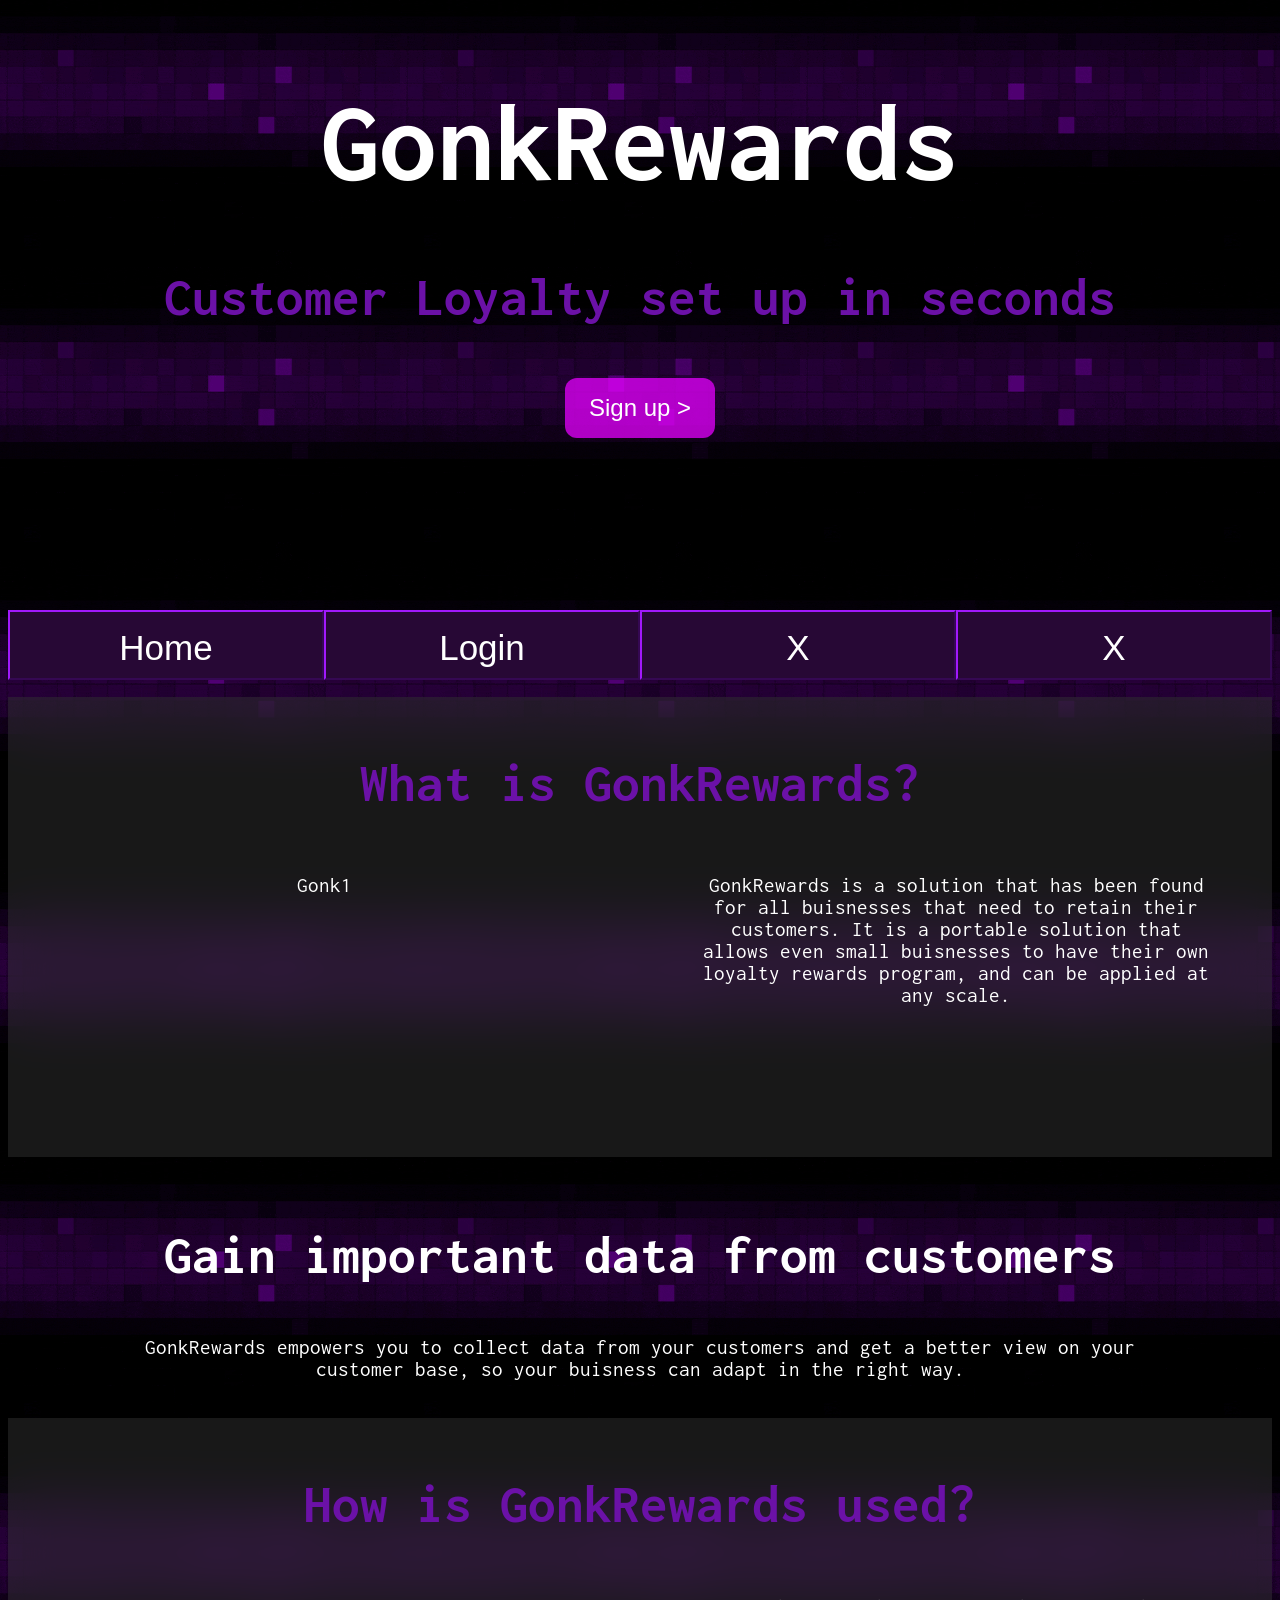
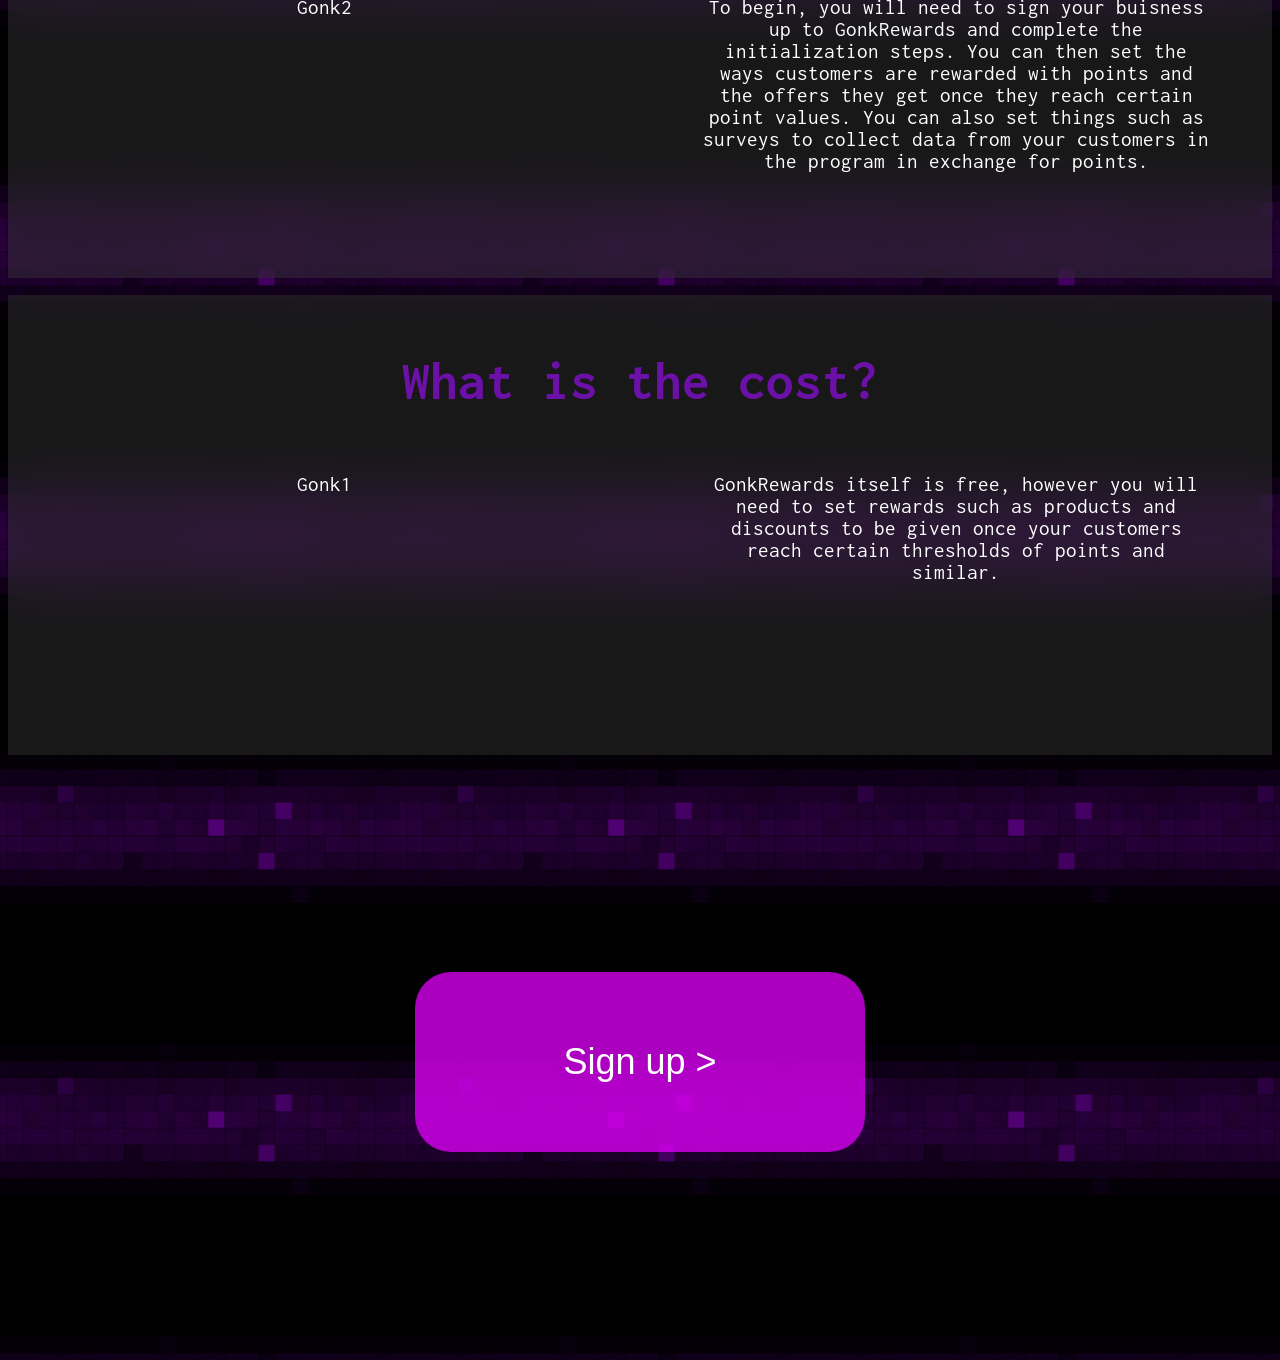
==== index.html @ 816a5f15 "Changed entire website" ====
<!DOCTYPE html>
<html>
<head>
  <link rel="stylesheet" href="enterprise.css">
<link rel="preconnect" href="https://fonts.googleapis.com">
<link rel="preconnect" href="https://fonts.gstatic.com" crossorigin>
<link href="https://fonts.googleapis.com/css2?family=Doto:wght@100..900&family=Inconsolata:wght@200..900&family=Sixtyfour&display=swap" rel="stylesheet">

</head>
<body>
    <div class="fixed titlecont" id="titlebox">
        <h1 class="title big">GonkRewards</h1>
        <h3 class="title medium purpur">Customer Loyalty set up in seconds</h3>
        <div class="buttoncon">
            <button class="title bigbutton" onclick="window.open('./login.html', '_self')">Sign up ></button>
        </div>
    </div>
    <br>
    <div class="navbar">
        <button class="navitem" onclick="window.open('./index.html', '_self')">Home</button>
        <button class="navitem" onclick="window.open('./login.html', '_self')">Login</button>
        <button class="navitem">X</button>
        <button class="navitem">X</button>
    </div>
    <br>
    <div class="fixed bgb ripplespace infront">
        <h3 class="othertitle medium purpur">What is GonkRewards?</h3>
        <div class="flex">
            <div class="halfcon">Gonk1</div>
            <div class="halfcon">GonkRewards is a solution that has been found for all buisnesses that need to retain their customers. It is
                a portable solution that allows even small buisnesses to have their own loyalty rewards program, and can be applied at any scale.
            </div>
        </div>
    </div>
    <br>
    <h3 class="othertitle medium white">Gain important data from customers</h3>
    <p class="center generictext">GonkRewards empowers you to collect data from your customers and get a better view on your customer base, so
        your buisness can adapt in the right way.
    </p>
    <br>
    <div class="fixed bgb ripplespace">
        <h3 class="othertitle medium purpur">How is GonkRewards used?</h3>
        <div class="flex">
            <div class="halfcon">Gonk2</div>
            <div class="halfcon">To begin, you will need to sign your buisness up to GonkRewards and complete the initialization steps.
                You can then set the ways customers are rewarded with points and the offers they get once they reach certain point values.
                You can also set things such as surveys to collect data from your customers in the program in exchange for points.
            </div>
        </div>
    </div>
    <br>
    <div class="fixed bgb ripplespace">
        <h3 class="othertitle medium purpur">What is the cost?</h3>
        <div class="flex">
            <div class="halfcon">Gonk1</div>
            <div class="halfcon">GonkRewards itself is free, however you will need to set rewards such as products and discounts to be given once
                your customers reach certain thresholds of points and similar.
            </div>
        </div>
    </div>
    <br>
    <div class="bigbreak"></div>
    <div class="buttoncon">
        <button class="bigfatbutton" onclick="window.open('./login.html', '_self')">Sign up ></button>
    </div>
    <div class="bigbreak"></div>
</body>
</html>
---- enterprise.css ----
body{
    background-image: url("background.gif");
    background-repeat: repeat;
    color: white;
    font-family: "Inconsolata";
    overflow-x: hidden;
}


.bigback{
    background-size: 100%
}

.purpur {
    color:#6b11a7;
}

.center{
    text-align: center;
}

.infront{
    z-index: 998;
    position:relative;
}

.generictext{
    font-size:21px;
    color:white;
    margin-left: 90px;
    margin-right: 90px;
}

.big{
    font-size: 115px;
    line-height: 0.9;
}

.bigbreak{
    height:200px;
}

.mediumbreak{
    height:100px;
}

.medium{
    font-size:55px;
    line-height:0.95;
}

.medium-small{
    font-size:25px;
    line-height:0.95;
}

.othertitle{
    text-align: center;
}

.white{
    color: white;
}

.loginthing{
    padding: 12px;
    margin: 8px 0;
    display: inline-block;
    border: 1px solid #8c00ff;
    border-radius: 4px;
    color:white;
    text-align: center;
    background-color:#000000;
    font-size: 20px;
    box-sizing: border-box;
    width: 80%;
}

.managething{
    padding: 12px;
    margin: 8px 0;
    display: inline-block;
    border: 1px solid #8c00ff;
    border-radius: 4px;
    color:white;
    text-align: center;
    background-color:#000000;
    font-size: 16px;
    box-sizing: border-box;
    width: 100%;
}

.title{
    position: relative;
    text-align: center;
    animation-name: displayleft, bob;
    animation-duration: 2.5s, 5s;
    animation-iteration-count: 1, infinite;
    animation-timing-function: ease-in-out;
    animation-delay: 0s, 2.6s;
    z-index:1;
}

.absolutewawawa{
    height:70px;
    width:100%;
    top:0;
    z-index:999;
    position:fixed;
    background-color:rgb(55, 12, 75);
}

.logincont{
    height:700px;
    border-radius:30px;
    padding-left:0%;
    padding-right:0%;
    padding-top:5px;
    padding-bottom:5px;
    margin: auto;
    background-color: rgba(128,128,128,0.3);
    backdrop-filter:blur(24px);
    width:50%;
}

.centeredtext{
    text-align: center;
    z-index:1;
}

.bob {
  position: relative;
  animation-name: bob; 
  animation-duration: 5s; 
  animation-iteration-count: infinite; 
  animation-timing-function: ease-in-out;
  animation-delay: 2.6s;
}

.buttoncon{
    margin:auto;
    text-align:center;
}

.halfcon{
    float:left;
    width:50%;
    padding-top:10px;
    padding-bottom:10px;
    text-align:center;
    font-size:21px;
    margin-left:60px;
    margin-right:60px;
}

.rewleftcon{
    float:left;
    width:24%;
    padding-top:1px;
    padding-bottom:1px;
    text-align:center;
    font-size:21px;
    margin-left:1%;
    margin-right:1%;
    background-color:black;
}
.rewmidcon{
    float:left;
    width:50%;
    padding-top:1px;
    padding-bottom:1px;
    text-align:center;
    font-size:21px;
    margin-left:1%;
    margin-right:1%;
    background-color:black;
}
.rewrightcon{
    float:left;
    width:20%;
    padding-top:1px;
    padding-bottom:1px;
    text-align:center;
    font-size:21px;
    margin-left:1%;
    margin-right:1%;
    background-color:black;
}

.flex{
    display:flex;
}

.flexibleContent {
    width: max-content; 
    height: auto; 
}

.bigbutton{
    background-color: #e600ffbe;
    border: none;
    text-align: center;
    color: white;
    display: inline-block;
    border-radius: 12px;
    width:150px;
    height:60px;
    font-size:24px;
    cursor: pointer;
    text-decoration: none;
}

.bigfatbutton{
    background-color: #e600ffbe;
    border: none;
    text-align: center;
    color: white;
    display: inline-block;
    border-radius: 36px;
    width:450px;
    height:180px;
    font-size:36px;
    cursor: pointer;
    text-decoration: none;
}

.navbar{
    height:70px;
    width:100%;
    top:0;
    z-index:999;
    position:sticky;
    background-color:rgb(55, 12, 75);
}

.navitem{
    height:70px;
    line-height:70px;
    width:25%;
    border-color:#6b11a7;
    cursor: pointer;
    color: white;
    float:left;
    font-size:35px;
    text-align:center;
    background-color:rgb(39, 8, 53);
}

.navitem:hover{
    background-color:rgb(60, 12, 75);
    box-shadow: 0 10px 16px 0 rgba(104, 8, 117, 0.6);
}

.fixed{
    height:450px;
    padding-left:0%;
    padding-right:0%;
    padding-top:5px;
    padding-bottom:5px;
    border-radius: 0px;
    margin: auto;
    /*background-color:red;*/
    width:100%;
}

.bgb{
    background-color: black;

}

.ripplespace{
    background-color: rgba(60,60,60,0.4);
    backdrop-filter:blur(24px);
}

.bigwbutton{
    background-color: rgb(255, 255, 255);
    border: none;
    text-align: center;
    color: rgb(0, 0, 0);
    display: inline-block;
    border-radius: 12px;
    width:150px;
    height:60px;
    font-size:24px;
    cursor: pointer;
    text-decoration: none;
}

@keyframes bob { /* keyframs for animation */
  0%   {left:0px; top:0px;} /* at the start, left 0px, top 0px */
  50%  {left:0px; top:40px;} /* 50% in, top 40px */
  100% {left:0px; top:0px;} /* completed, left 0px, top 0px */
}

.titlecont {
    z-index:-5;
}

#titlebox{
    padding-bottom: 130px;
}

@keyframes displayleft {
  0%   {left:0px; top:900px; opacity:0;}
  100%  {left:0px; top:0px; opacity:1;}
}

::-webkit-scrollbar {
  width: 10px;
  border-radius: 2px;
}

::-webkit-scrollbar-track {
  background: #000000;
}

::-webkit-scrollbar-thumb {
  background: #a620ff;  
}

::-webkit-scrollbar-thumb:hover {
  background: rgb(89, 0, 255);   
}
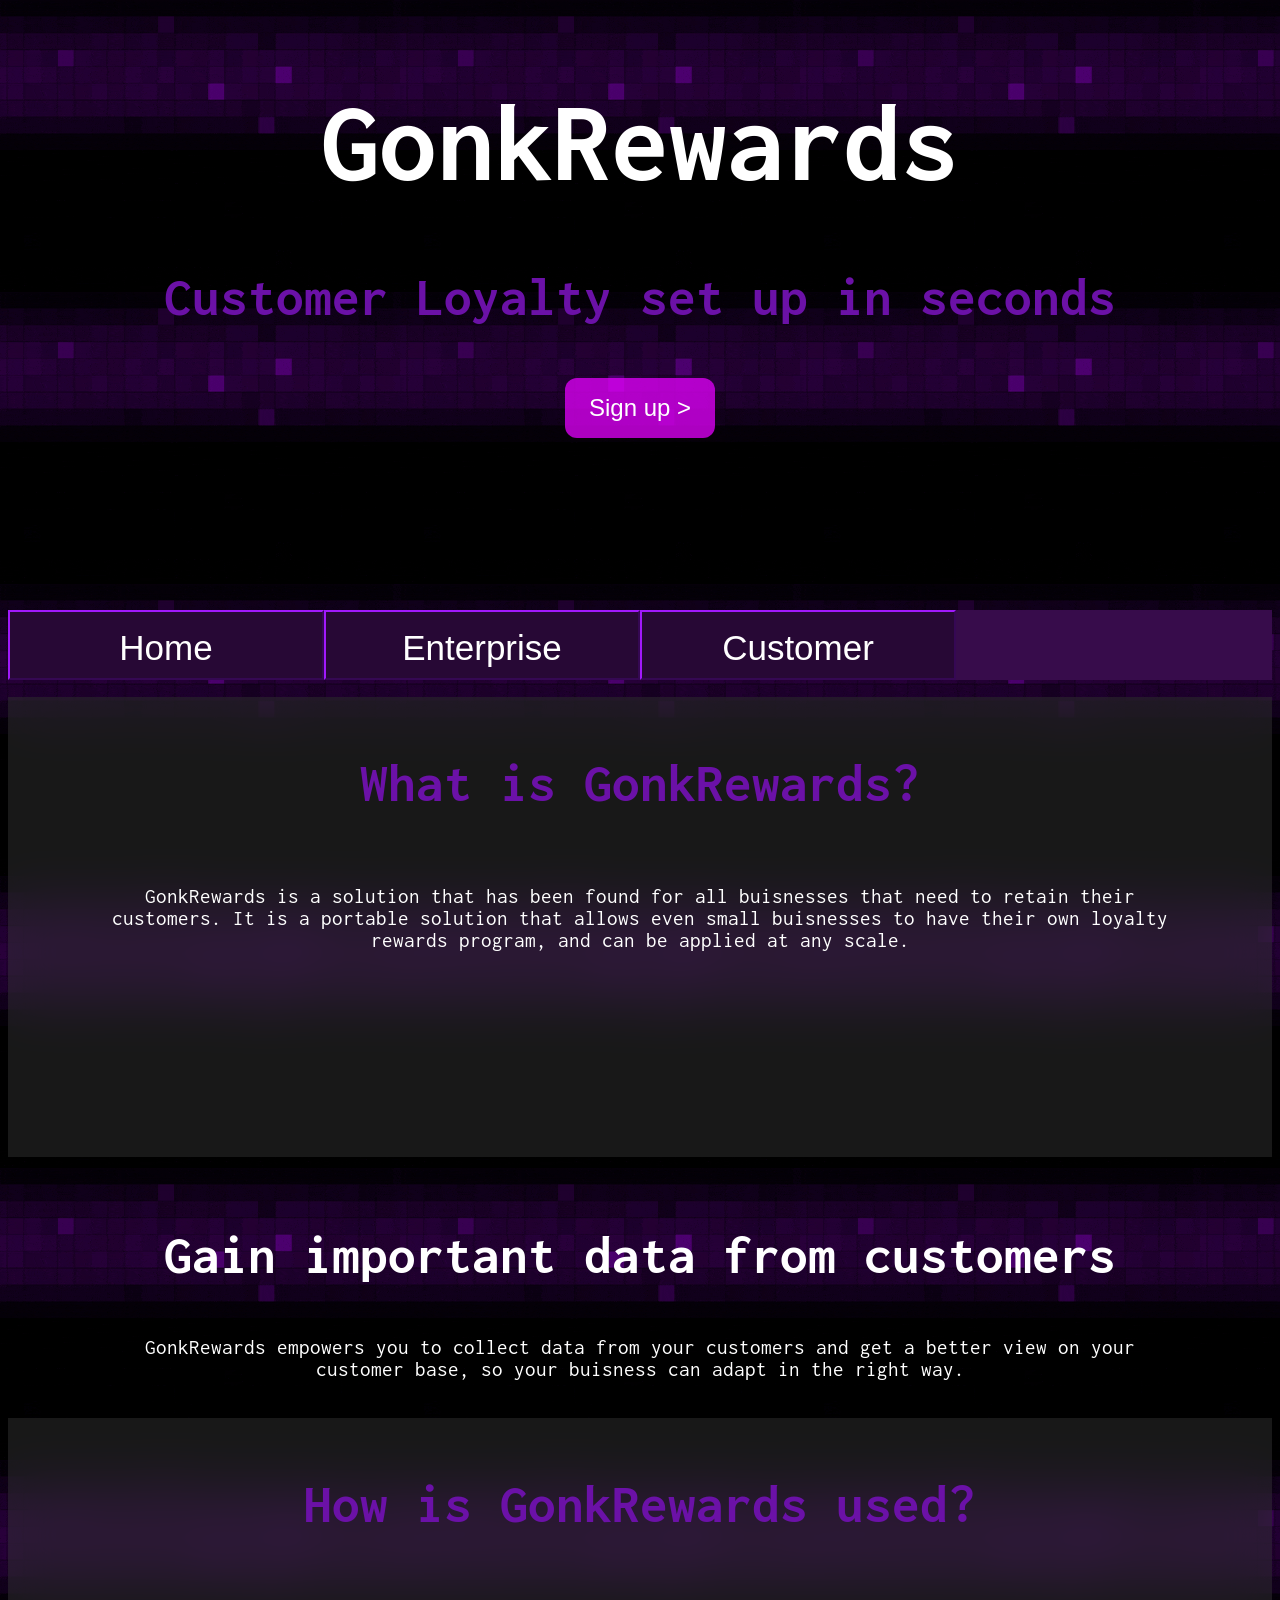
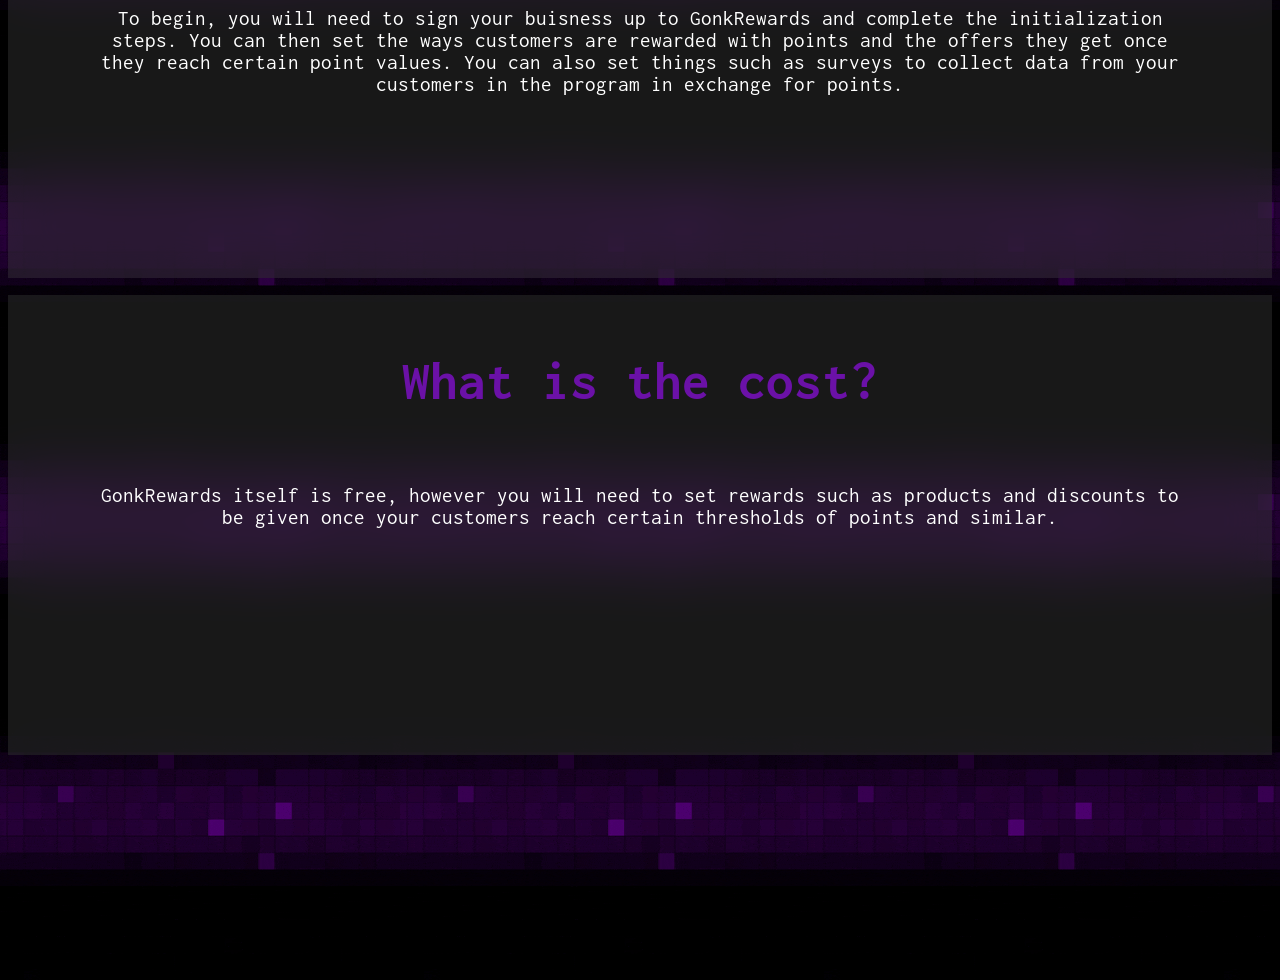
==== commit 80d6c75c: "Went ham, forgot to comit, now everything is differet, or at least 14/14 files" ====
--- a/index.html
+++ b/index.html
@@ -18,18 +18,16 @@
     <br>
     <div class="navbar">
         <button class="navitem" onclick="window.open('./index.html', '_self')">Home</button>
-        <button class="navitem" onclick="window.open('./login.html', '_self')">Login</button>
-        <button class="navitem">X</button>
-        <button class="navitem">X</button>
+        <button class="navitem" onclick="window.open('./login.html', '_self')">Enterprise</button>
+        <button class="navitem" onclick="window.open('./login-customer.html', '_self')">Customer</button>
     </div>
     <br>
     <div class="fixed bgb ripplespace infront">
         <h3 class="othertitle medium purpur">What is GonkRewards?</h3>
         <div class="flex">
-            <div class="halfcon">Gonk1</div>
-            <div class="halfcon">GonkRewards is a solution that has been found for all buisnesses that need to retain their customers. It is
+            <p class="center generictext">GonkRewards is a solution that has been found for all buisnesses that need to retain their customers. It is
                 a portable solution that allows even small buisnesses to have their own loyalty rewards program, and can be applied at any scale.
-            </div>
+            </p>
         </div>
     </div>
     <br>
@@ -41,28 +39,22 @@
     <div class="fixed bgb ripplespace">
         <h3 class="othertitle medium purpur">How is GonkRewards used?</h3>
         <div class="flex">
-            <div class="halfcon">Gonk2</div>
-            <div class="halfcon">To begin, you will need to sign your buisness up to GonkRewards and complete the initialization steps.
+            <p class="center generictext">To begin, you will need to sign your buisness up to GonkRewards and complete the initialization steps.
                 You can then set the ways customers are rewarded with points and the offers they get once they reach certain point values.
                 You can also set things such as surveys to collect data from your customers in the program in exchange for points.
-            </div>
+            </p>
         </div>
     </div>
     <br>
     <div class="fixed bgb ripplespace">
         <h3 class="othertitle medium purpur">What is the cost?</h3>
         <div class="flex">
-            <div class="halfcon">Gonk1</div>
-            <div class="halfcon">GonkRewards itself is free, however you will need to set rewards such as products and discounts to be given once
+            <p class="center generictext">GonkRewards itself is free, however you will need to set rewards such as products and discounts to be given once
                 your customers reach certain thresholds of points and similar.
-            </div>
+            </p>
         </div>
     </div>
     <br>
     <div class="bigbreak"></div>
-    <div class="buttoncon">
-        <button class="bigfatbutton" onclick="window.open('./login.html', '_self')">Sign up ></button>
-    </div>
-    <div class="bigbreak"></div>
 </body>
 </html>
--- a/enterprise.css
+++ b/enterprise.css
@@ -54,8 +54,15 @@
     line-height:0.95;
 }
 
+.medium-smallish{
+    font-size:35px;
+    line-height:0.95;
+}
+
 .othertitle{
     text-align: center;
+    display: block;
+    float: none;
 }
 
 .white{
@@ -88,6 +95,32 @@
     font-size: 16px;
     box-sizing: border-box;
     width: 100%;
+}
+
+.textclaimthing{
+    display: inline-block;
+    border: 1px solid #8c00ff;
+    color:white;
+    text-align: center;
+    background-color:#000000;
+    font-size: 16px;
+    box-sizing: border-box;
+    width: 100%;
+    height: 60px;
+}
+
+.idbox{
+    padding: 12px;
+    margin: 8px 0;
+    display: inline-block;
+    border: 1px solid #8c00ff;
+    border-radius: 4px;
+    color:white;
+    text-align: center;
+    background-color:#000000;
+    font-size: 20px;
+    box-sizing: border-box;
+    width: 60%;
 }
 
 .title{
@@ -153,38 +186,51 @@
     margin-right:60px;
 }
 
-.rewleftcon{
-    float:left;
-    width:24%;
-    padding-top:1px;
-    padding-bottom:1px;
-    text-align:center;
-    font-size:21px;
-    margin-left:1%;
-    margin-right:1%;
-    background-color:black;
-}
-.rewmidcon{
-    float:left;
-    width:50%;
-    padding-top:1px;
-    padding-bottom:1px;
-    text-align:center;
-    font-size:21px;
-    margin-left:1%;
-    margin-right:1%;
-    background-color:black;
-}
-.rewrightcon{
-    float:left;
-    width:20%;
-    padding-top:1px;
-    padding-bottom:1px;
-    text-align:center;
-    font-size:21px;
-    margin-left:1%;
-    margin-right:1%;
-    background-color:black;
+.row-wrapper {
+    display: flex;
+    flex-direction: row;
+    width: 100%;
+    align-items: center;
+    justify-content: space-between;
+    box-sizing: border-box;
+    padding: 5px 20px;
+}
+
+.rewleftcon {
+    box-sizing: border-box;
+    width: 24%;
+    text-align: center;
+    font-size: 21px;
+}
+
+.rewmidcon {
+    box-sizing: border-box;
+    width: 50%;
+    text-align: center;
+    font-size: 21px;
+}
+
+.rewrightcon {
+    box-sizing: border-box;
+    width: 24%;
+    text-align: center;
+    font-size: 21px;
+}
+
+table {
+    width: 100%;
+    border-collapse: collapse; 
+    margin-top: 8px;
+}
+
+th, td { 
+    padding: 12px;
+    text-align: left;
+    border-bottom: 1px solid #ddd;
+}
+
+th {
+    font-weight: bold;
 }
 
 .flex{
@@ -208,6 +254,21 @@
     font-size:24px;
     cursor: pointer;
     text-decoration: none;
+}
+
+.claimbutton {
+    background-color: #e600ffbe;
+    border: none;
+    text-align: center;
+    color: white;
+    display: inline-block;
+    border-radius: 12px;
+    width: 100%;
+    height: 60px;
+    font-size: 24px;
+    cursor: pointer;
+    text-decoration: none;
+    box-sizing: border-box;
 }
 
 .bigfatbutton{
@@ -263,6 +324,17 @@
     width:100%;
 }
 
+.notfixed{
+    padding-left:0%;
+    padding-right:0%;
+    padding-top:5px;
+    padding-bottom:5px;
+    border-radius: 0px;
+    margin: auto;
+    /*background-color:red;*/
+    width:100%;
+}
+
 .bgb{
     background-color: black;
 
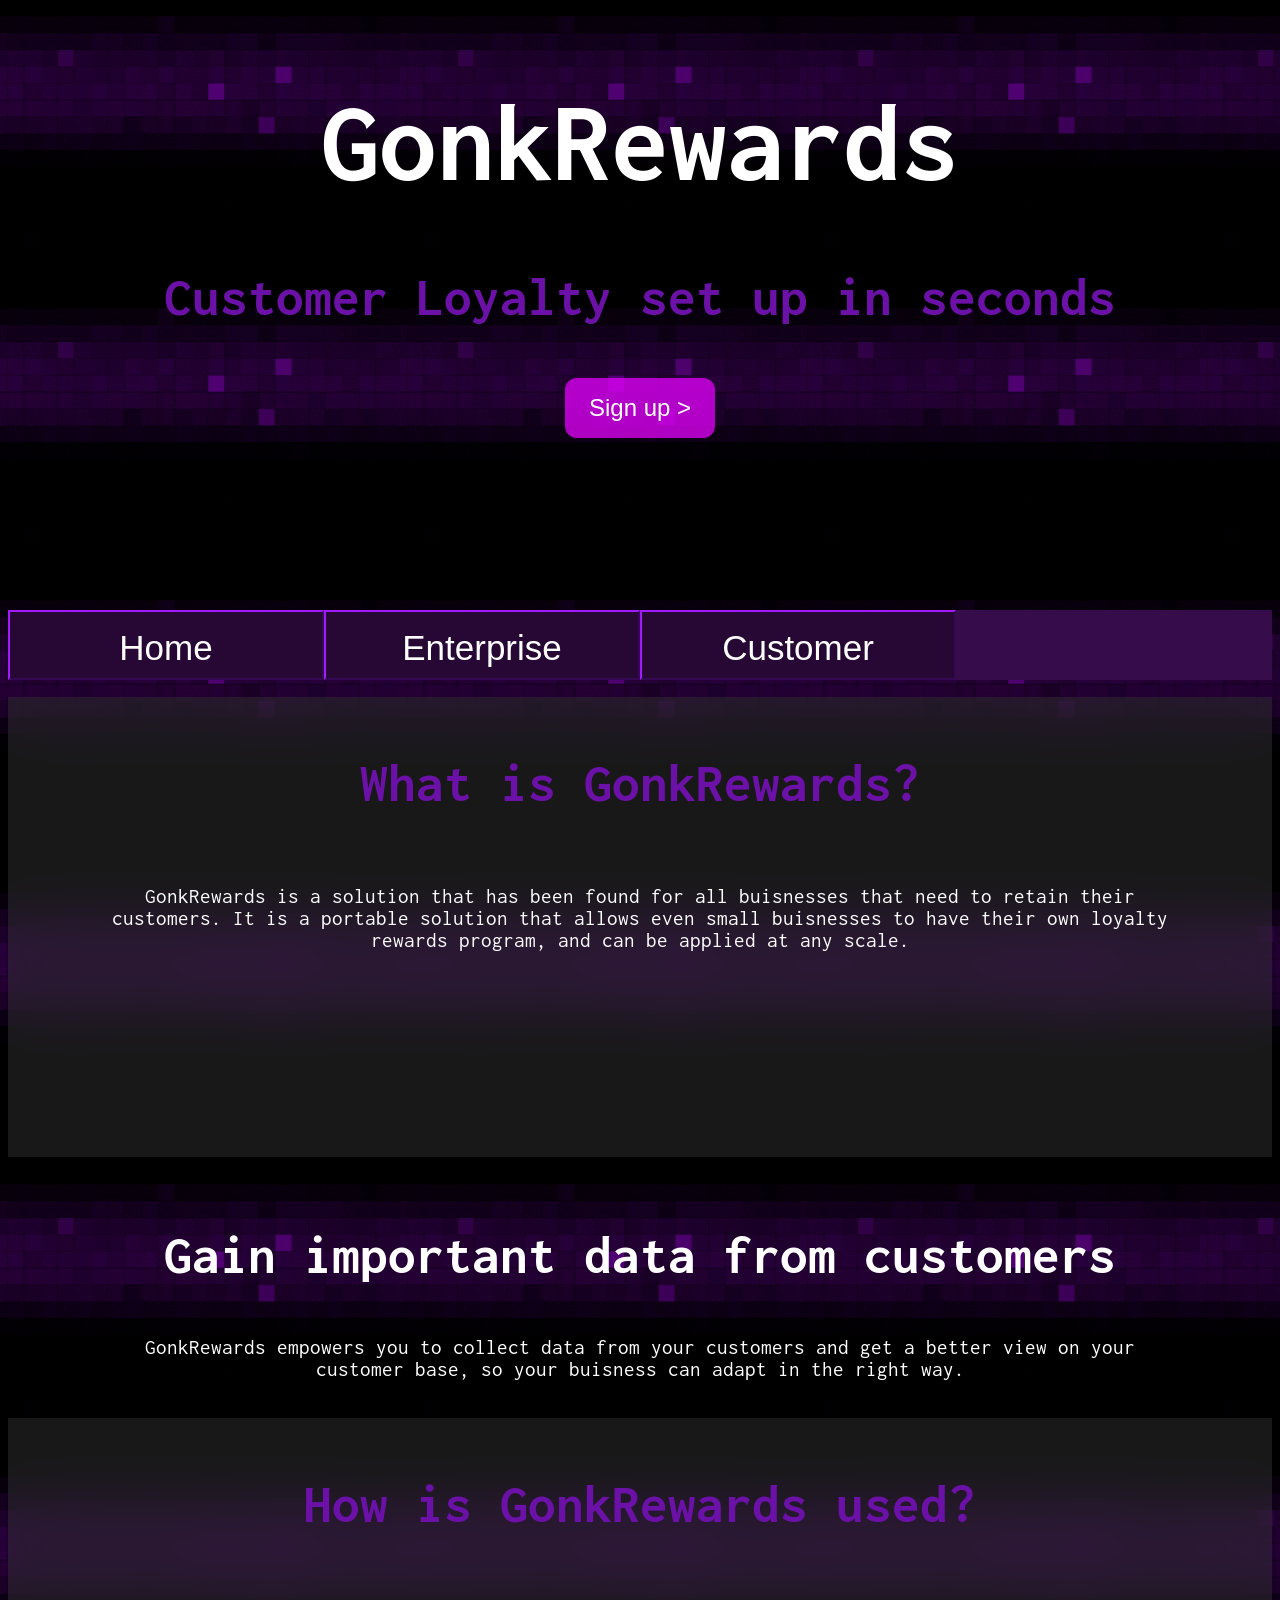
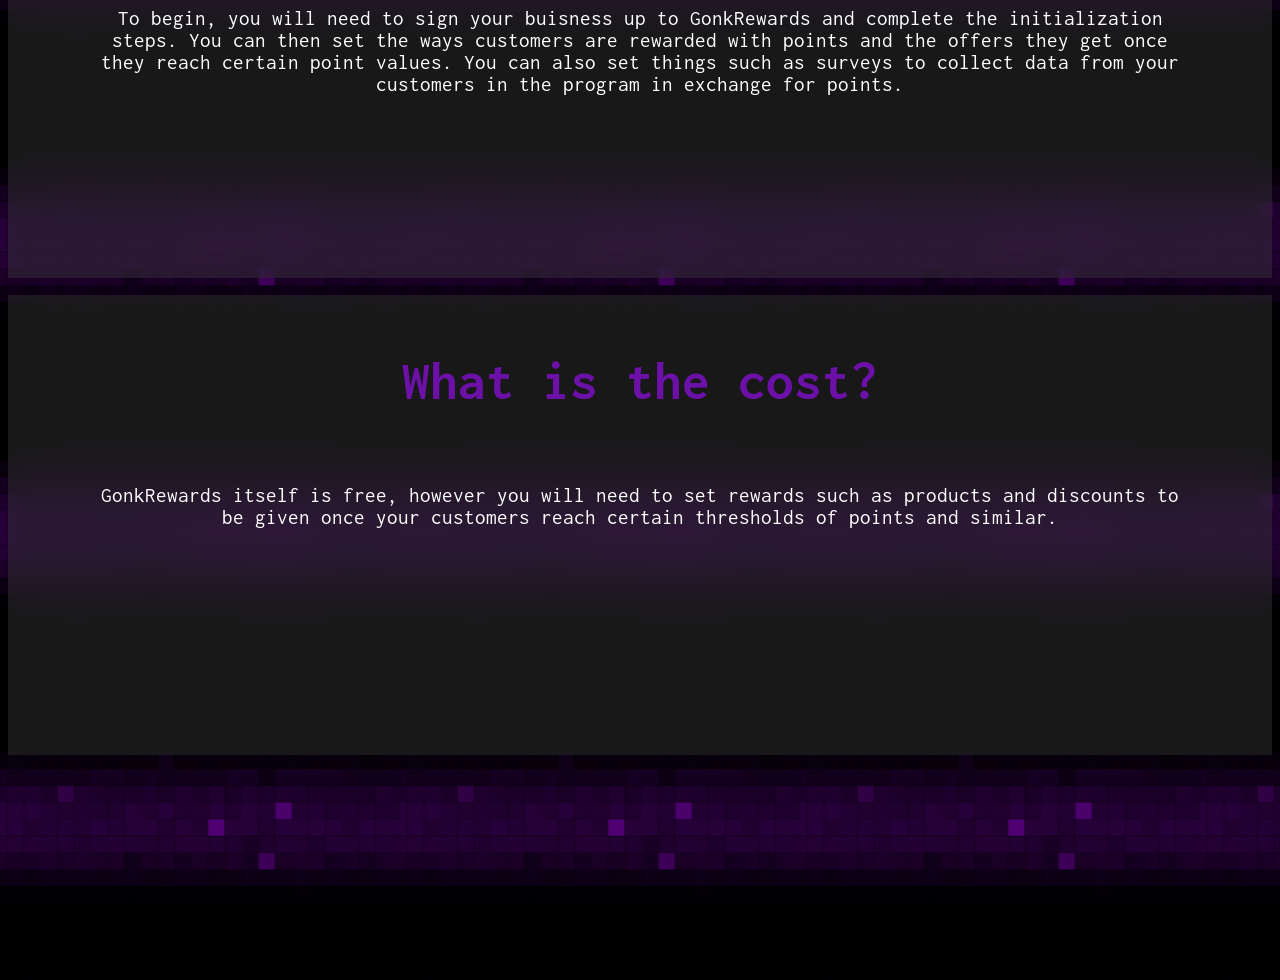
==== commit 41a8c3cd: "Updated some stuff, too lazy to list" ====
--- a/index.html
+++ b/index.html
@@ -1,6 +1,7 @@
 <!DOCTYPE html>
 <html>
 <head>
+    <title>GonkRewards</title>
   <link rel="stylesheet" href="enterprise.css">
 <link rel="preconnect" href="https://fonts.googleapis.com">
 <link rel="preconnect" href="https://fonts.gstatic.com" crossorigin>
